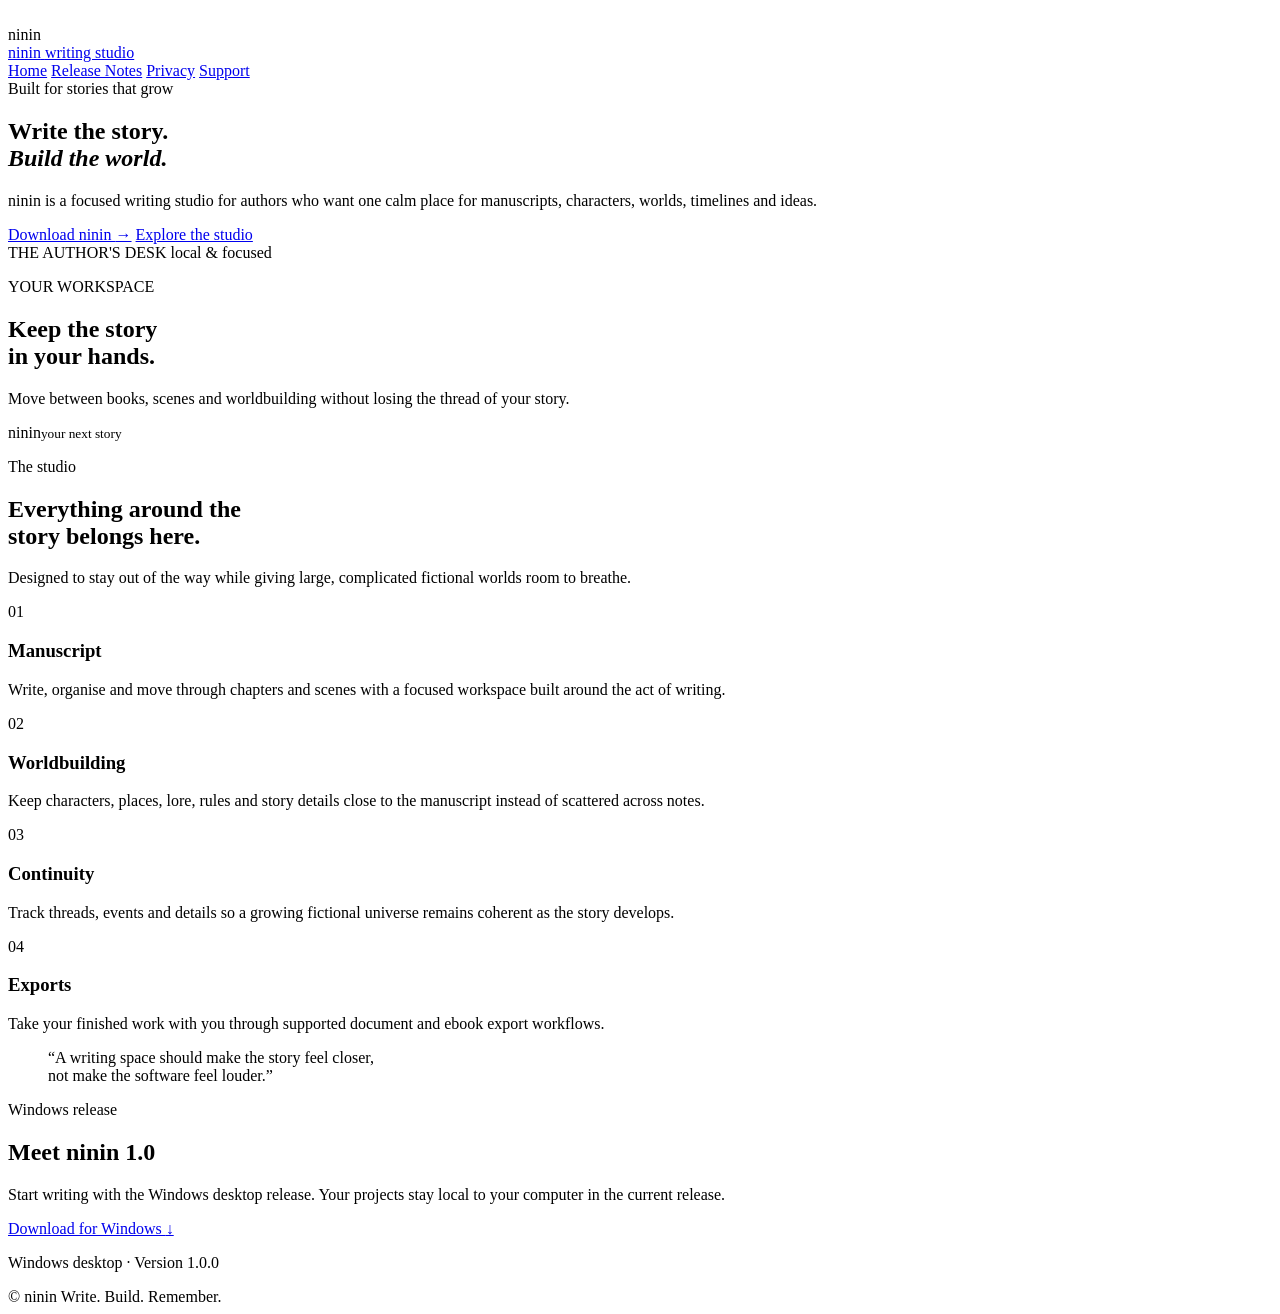
==== index.html @ 8d3096bc "Add files via upload" ====
<!doctype html>
<html lang="en">
<head>
<meta charset="utf-8">
<meta name="viewport" content="width=device-width, initial-scale=1">
<meta name="description" content="ninin — a writing studio for authors, stories and fictional worlds.">
<title>ninin — writing studio</title>
<link rel="stylesheet" href="assets/style.css">

    <link rel="icon" href="data:image/svg+xml,%3Csvg xmlns='http://www.w3.org/2000/svg' viewBox='0 0 64 64'%3E%3Crect width='64' height='64' rx='14' fill='%23090909'/%3E%3Ctext x='32' y='45' text-anchor='middle' font-family='Arial,sans-serif' font-size='34' font-weight='900' fill='%23d6b36a'%3En%3C/text%3E%3C/svg%3E">

</head>
<body>

    <!-- ninin liquid-water opening -->
    <div id="ninin-intro" class="ninin-intro" aria-label="ninin">
      <svg class="ninin-water-filter" width="0" height="0" aria-hidden="true">
        <defs>
          <filter id="ninin-water-distort" x="-20%" y="-30%" width="140%" height="160%">
            <feTurbulence
              type="fractalNoise"
              baseFrequency="0.012 0.055"
              numOctaves="2"
              seed="7"
              result="noise">
              <animate
                attributeName="baseFrequency"
                values="0.012 0.055;0.028 0.035;0.012 0.055"
                dur="2.8s"
                repeatCount="indefinite"/>
            </feTurbulence>
            <feDisplacementMap
              in="SourceGraphic"
              in2="noise"
              scale="10"
              xChannelSelector="R"
              yChannelSelector="G">
              <animate
                attributeName="scale"
                values="7;16;8;13;7"
                dur="2.8s"
                repeatCount="indefinite"/>
            </feDisplacementMap>
          </filter>
        </defs>
      </svg>

      <div class="ninin-water-logo">
        <div class="water-ripple ripple-one"></div>
        <div class="water-ripple ripple-two"></div>
        <div class="water-ripple ripple-three"></div>

        <span class="bubble bubble-a"></span>
        <span class="bubble bubble-b"></span>
        <span class="bubble bubble-c"></span>
        <span class="bubble bubble-d"></span>
        <span class="bubble bubble-e"></span>

        <span class="ninin-word">ninin</span>
        <span class="ninin-liquid-highlight"></span>
      </div>
    </div>

<header class="site-header">
  <a class="brand" href="index.html" aria-label="ninin home">
    <span class="brand-mark">ninin</span>
    <span class="brand-sub">writing studio</span>
  </a>
  <nav>
    <a href="index.html" class="active">Home</a>
    <a href="release-notes.html">Release Notes</a>
    <a href="privacy.html">Privacy</a>
    <a href="support.html">Support</a>
  </nav>
</header>

<main>
<section class="hero reveal">
  <div class="eyebrow"><span></span> Built for stories that grow</div>
  <h1>Write the story.<br><em>Build the world.</em></h1>
  <p class="hero-copy">ninin is a focused writing studio for authors who want one calm place for manuscripts, characters, worlds, timelines and ideas.</p>
  <div class="hero-actions">
    <a class="button primary" href="#download">Download ninin <span>→</span></a>
    <a class="text-link" href="#features">Explore the studio</a>
  </div>
</section>

<section class="desk-wrap reveal" id="studio">
  <div class="desk-card">
    <div class="desk-top">
      <span class="desk-label">THE AUTHOR'S DESK</span>
      <span class="desk-status"><i></i> local & focused</span>
    </div>
    <div class="desk-content">
      <div>
        <p class="mini">YOUR WORKSPACE</p>
        <h2>Keep the story<br><span>in your hands.</span></h2>
        <p>Move between books, scenes and worldbuilding without losing the thread of your story.</p>
      </div>
      <div class="book-stack" aria-hidden="true">
        <div class="book book-back"></div>
        <div class="book book-mid"></div>
        <div class="book book-front"><span>ninin</span><small>your next story</small></div>
      </div>
    </div>
  </div>
</section>

<section class="section reveal" id="features">
  <div class="section-heading">
    <div>
      <p class="eyebrow"><span></span> The studio</p>
      <h2>Everything around the<br>story belongs here.</h2>
    </div>
    <p>Designed to stay out of the way while giving large, complicated fictional worlds room to breathe.</p>
  </div>

  <div class="feature-grid">
    <article class="feature-card">
      <div class="feature-icon">01</div>
      <h3>Manuscript</h3>
      <p>Write, organise and move through chapters and scenes with a focused workspace built around the act of writing.</p>
    </article>
    <article class="feature-card">
      <div class="feature-icon">02</div>
      <h3>Worldbuilding</h3>
      <p>Keep characters, places, lore, rules and story details close to the manuscript instead of scattered across notes.</p>
    </article>
    <article class="feature-card">
      <div class="feature-icon">03</div>
      <h3>Continuity</h3>
      <p>Track threads, events and details so a growing fictional universe remains coherent as the story develops.</p>
    </article>
    <article class="feature-card">
      <div class="feature-icon">04</div>
      <h3>Exports</h3>
      <p>Take your finished work with you through supported document and ebook export workflows.</p>
    </article>
  </div>
</section>

<section class="quote reveal">
  <div class="quote-line"></div>
  <blockquote>“A writing space should make the story feel closer,<br>not make the software feel louder.”</blockquote>
</section>

<section class="download reveal" id="download">
  <div>
    <p class="eyebrow"><span></span> Windows release</p>
    <h2>Meet ninin 1.0</h2>
    <p>Start writing with the Windows desktop release. Your projects stay local to your computer in the current release.</p>
  </div>
  <div class="download-box">
    <a class="button primary" href="downloads/ninin Setup 1.0.0.exe">Download for Windows <span>↓</span></a>
    <p>Windows desktop · Version 1.0.0</p>
  </div>
</section>
</main>

<footer class="site-footer">
  <span>© ninin</span>
  <span>Write. Build. Remember.</span>
</footer>
<script>
const observer = new IntersectionObserver((entries) => {
  entries.forEach(entry => {
    if (entry.isIntersecting) {
      entry.target.classList.add('visible');
      observer.unobserve(entry.target);
    }
  });
}, { threshold: 0.12 });
document.querySelectorAll('.reveal').forEach(el => observer.observe(el));
</script>

<script>
(() => {
  const intro = document.getElementById('ninin-intro');
  if (!intro) return;

  const finishIntro = () => {
    intro.classList.add('is-fading');
    window.setTimeout(() => {
      intro.remove();
      document.documentElement.classList.remove('ninin-intro-active');
    }, 900);
  };

  document.documentElement.classList.add('ninin-intro-active');

  // Give the logo time to form, ripple and breathe before fading into the site.
  window.setTimeout(finishIntro, 5600);

  // Keep the opening accessible if the user has requested reduced motion.
  if (window.matchMedia('(prefers-reduced-motion: reduce)').matches) {
    window.setTimeout(finishIntro, 2200);
  }
})();
</script>

</body>
</html>
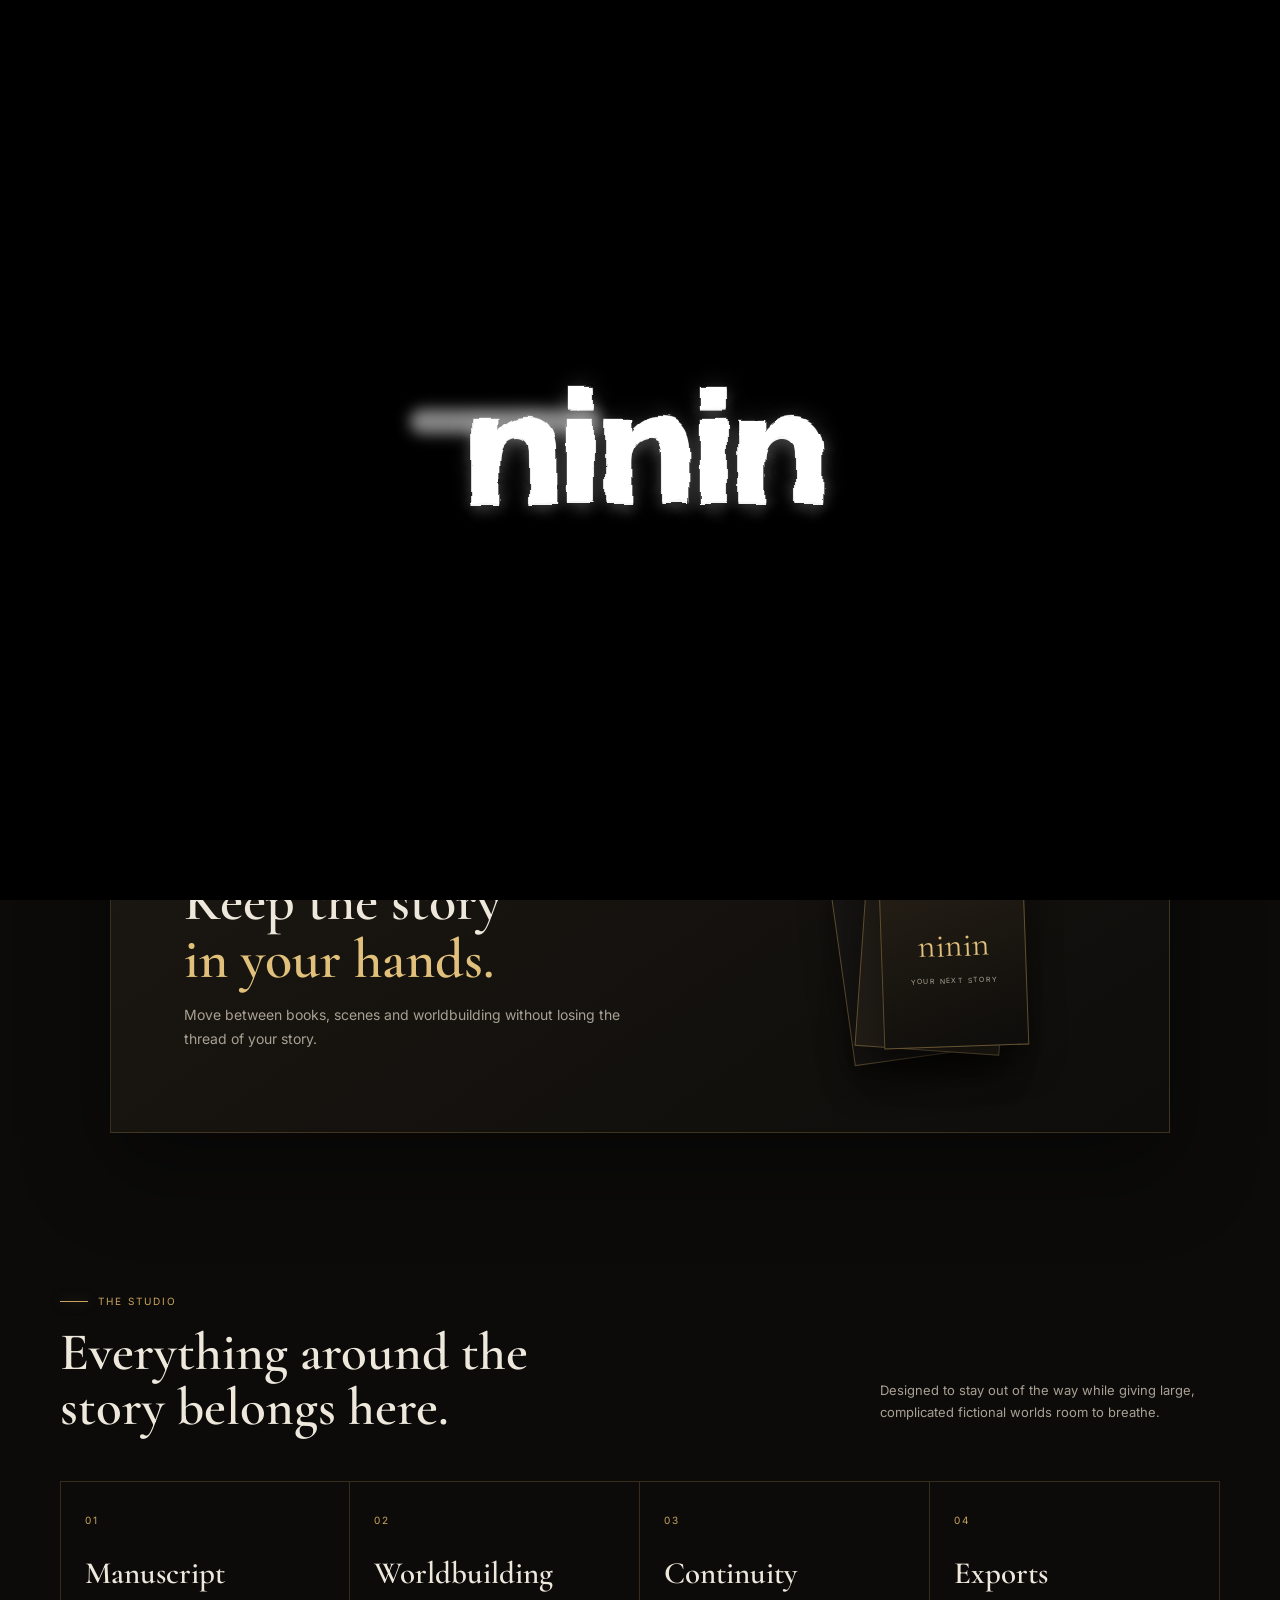
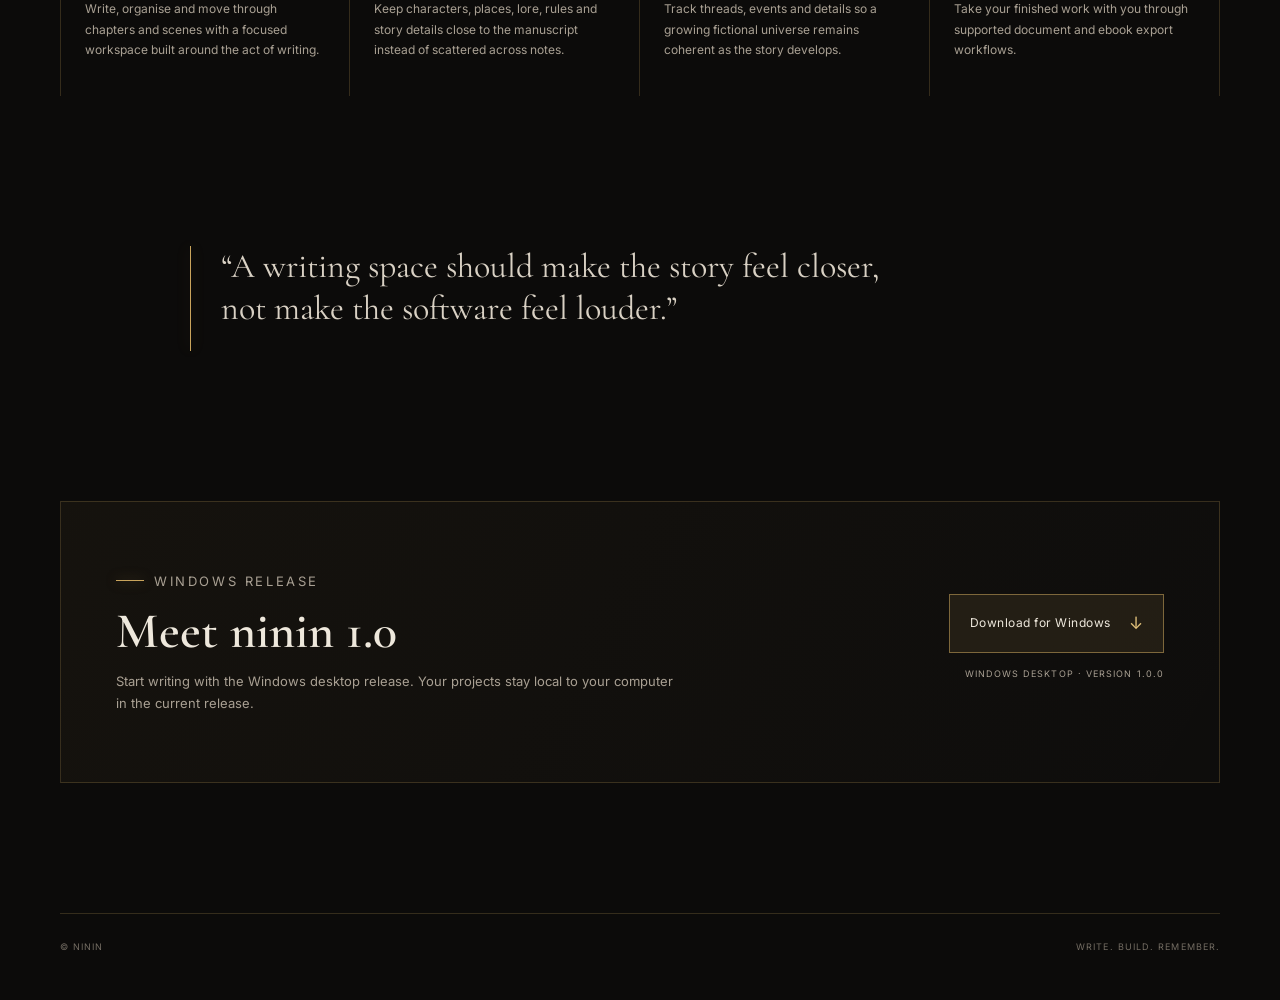
==== commit 6c32ab39: "Update navigation links in index.html" ====
--- a/index.html
+++ b/index.html
@@ -66,12 +66,13 @@
     <span class="brand-mark">ninin</span>
     <span class="brand-sub">writing studio</span>
   </a>
-  <nav>
-    <a href="index.html" class="active">Home</a>
-    <a href="release-notes.html">Release Notes</a>
-    <a href="privacy.html">Privacy</a>
-    <a href="support.html">Support</a>
-  </nav>
+<nav>
+  <a href="index.html">Home</a>
+  <a href="release-notes.html">Release Notes</a>
+  <a href="installation.html">Installation</a>
+  <a href="privacy.html">Privacy</a>
+  <a href="support.html">Support</a>
+</nav>
 </header>
 
 <main>
@@ -199,4 +200,4 @@
 </script>
 
 </body>
-</html>+</html>
--- a/assets/style.css
+++ b/assets/style.css
@@ -0,0 +1,249 @@
+@import url('https://fonts.googleapis.com/css2?family=Cormorant+Garamond:wght@500;600;700&family=Inter:wght@400;500;600&display=swap');
+:root{--bg:#0c0b0a;--panel:#151310;--panel2:#191714;--text:#eee8dc;--muted:#a9a093;--gold:#c9a45c;--gold2:#e0c07a;--line:rgba(201,164,92,.22);--max:1160px}
+*{box-sizing:border-box}html{scroll-behavior:smooth}body{margin:0;background:radial-gradient(circle at 50% -10%,rgba(201,164,92,.09),transparent 38%),var(--bg);color:var(--text);font-family:Inter,system-ui,sans-serif;line-height:1.7;overflow-x:hidden}
+body:before{content:"";position:fixed;inset:0;pointer-events:none;background:linear-gradient(rgba(255,255,255,.012) 1px,transparent 1px);background-size:100% 5px;opacity:.18}
+.ambient{position:fixed;border-radius:50%;filter:blur(70px);opacity:.12;pointer-events:none;animation:drift 10s ease-in-out infinite alternate}.ambient-one{width:260px;height:260px;top:18%;left:-100px;background:#c9a45c}.ambient-two{width:300px;height:300px;right:-140px;bottom:10%;background:#8b6b35;animation-delay:-4s}
+.site-header{width:min(var(--max),calc(100% - 48px));margin:auto;padding:28px 0 20px;display:flex;align-items:center;justify-content:space-between;position:relative;z-index:2}.brand{display:flex;align-items:baseline;gap:10px;text-decoration:none;color:var(--text)}.brand-mark{font-family:"Cormorant Garamond",serif;font-size:34px;letter-spacing:-1px}.brand-sub{font-size:10px;letter-spacing:.18em;text-transform:uppercase;color:var(--gold)}nav{display:flex;gap:28px}nav a{color:var(--muted);text-decoration:none;font-size:12px;transition:color .25s ease,transform .25s ease}nav a:hover,nav a.active{color:var(--gold2);transform:translateY(-1px)}
+main{position:relative;z-index:1}.hero{width:min(900px,calc(100% - 48px));margin:100px auto 90px}.eyebrow{display:flex;align-items:center;gap:10px;color:var(--gold);font-size:10px;letter-spacing:.2em;text-transform:uppercase}.eyebrow span{width:28px;height:1px;background:var(--gold);display:inline-block;box-shadow:0 0 12px rgba(201,164,92,.5)}
+h1,h2,h3{font-family:"Cormorant Garamond",Georgia,serif;font-weight:600;line-height:1.05}h1{font-size:clamp(62px,9vw,112px);letter-spacing:-.045em;margin:22px 0}h1 em{color:var(--gold2);font-style:normal}.hero-copy{max-width:620px;color:var(--muted);font-size:16px}.hero-actions{display:flex;align-items:center;gap:28px;margin-top:34px}.button{display:inline-flex;align-items:center;gap:18px;text-decoration:none;border:1px solid var(--line);padding:14px 20px;color:var(--text);font-size:12px;letter-spacing:.04em;transition:transform .3s ease,box-shadow .3s ease,border-color .3s ease,background .3s ease}.button.primary{background:rgba(201,164,92,.1);border-color:rgba(201,164,92,.55)}.button:hover{transform:translateY(-3px);box-shadow:0 12px 35px rgba(0,0,0,.35),0 0 24px rgba(201,164,92,.12);border-color:var(--gold2)}.button span{font-size:17px;color:var(--gold2)}.text-link{font-size:12px;color:var(--muted);text-decoration:none;border-bottom:1px solid var(--line);padding-bottom:3px;transition:color .2s}.text-link:hover{color:var(--gold2)}
+.desk-wrap{width:min(1060px,calc(100% - 48px));margin:0 auto 150px;perspective:1000px}.desk-card{background:linear-gradient(145deg,rgba(29,25,19,.96),rgba(14,13,11,.98));border:1px solid var(--line);box-shadow:0 35px 80px rgba(0,0,0,.4);padding:28px;transition:transform .7s cubic-bezier(.2,.8,.2,1),box-shadow .7s}.desk-card:hover{transform:translateY(-9px) rotateX(1deg) rotateY(-1deg);box-shadow:0 48px 100px rgba(0,0,0,.5),0 0 40px rgba(201,164,92,.07)}.desk-top{display:flex;justify-content:space-between;font-size:9px;letter-spacing:.18em;color:var(--muted)}.desk-status{color:var(--gold)}.desk-status i{display:inline-block;width:5px;height:5px;border-radius:50%;background:var(--gold);margin-right:7px;box-shadow:0 0 10px var(--gold);animation:pulse 2s infinite}.desk-content{min-height:320px;display:flex;justify-content:space-between;align-items:center;padding:55px 45px 35px}.mini{font-size:9px;letter-spacing:.2em;color:var(--gold);margin:0}.desk-content h2{font-size:56px;margin:14px 0}.desk-content h2 span{color:var(--gold2)}.desk-content p:not(.mini){max-width:470px;color:var(--muted);font-size:14px}.book-stack{width:250px;height:210px;position:relative;margin-right:45px}.book{position:absolute;width:145px;height:190px;right:25px;top:8px;border:1px solid rgba(201,164,92,.4);box-shadow:0 20px 35px rgba(0,0,0,.4)}.book-back{right:65px;top:18px;transform:rotate(-8deg);background:#171513}.book-mid{right:45px;top:12px;transform:rotate(4deg);background:#211c16}.book-front{background:linear-gradient(160deg,#272016,#0e0d0b);display:flex;flex-direction:column;align-items:center;justify-content:center;transform:rotate(-2deg);animation:bookfloat 5s ease-in-out infinite}.book-front span{font-family:"Cormorant Garamond",serif;font-size:34px;color:var(--gold2)}.book-front small{font-size:7px;letter-spacing:.2em;text-transform:uppercase;color:var(--muted)}
+.section{width:min(var(--max),calc(100% - 48px));margin:0 auto 150px}.section-heading{display:flex;justify-content:space-between;gap:60px;align-items:end;margin-bottom:45px}.section-heading h2{font-size:53px;margin:15px 0 0}.section-heading>p{max-width:340px;color:var(--muted);font-size:13px}.feature-grid{display:grid;grid-template-columns:repeat(4,1fr);border-top:1px solid var(--line)}.feature-card{padding:30px 24px 35px;border-right:1px solid var(--line);transition:transform .35s ease,background .35s ease,box-shadow .35s ease}.feature-card:first-child{border-left:1px solid var(--line)}.feature-card:hover{transform:translateY(-7px);background:rgba(201,164,92,.035);box-shadow:inset 0 1px rgba(224,192,122,.25)}.feature-icon{font-size:10px;color:var(--gold);letter-spacing:.16em}.feature-card h3{font-size:31px;margin:28px 0 10px}.feature-card p{font-size:12px;color:var(--muted);margin:0}
+.quote{width:min(900px,calc(100% - 48px));margin:0 auto 150px;display:flex;gap:30px;align-items:flex-start}.quote-line{width:1px;height:105px;background:var(--gold);box-shadow:0 0 15px rgba(201,164,92,.3)}blockquote{font-family:"Cormorant Garamond",serif;font-size:34px;color:#d9d1c4;margin:0;line-height:1.25}
+.download{width:min(var(--max),calc(100% - 48px));margin:0 auto 130px;padding:55px;border:1px solid var(--line);background:linear-gradient(120deg,rgba(201,164,92,.05),rgba(255,255,255,.01));display:flex;justify-content:space-between;align-items:center;gap:40px}.download h2{font-size:50px;margin:10px 0}.download p{color:var(--muted);max-width:560px;font-size:13px}.download-box{text-align:right}.download-box>p{font-size:9px;letter-spacing:.12em;text-transform:uppercase;margin-top:13px}.site-footer{width:min(var(--max),calc(100% - 48px));margin:auto;padding:25px 0 45px;border-top:1px solid var(--line);display:flex;justify-content:space-between;color:#746d63;font-size:9px;letter-spacing:.12em;text-transform:uppercase}
+.page{width:min(820px,calc(100% - 48px));margin:100px auto 150px}.page h1{font-size:80px;margin:20px 0}.lead{font-family:"Cormorant Garamond",serif;font-size:28px;color:#d5ccbd;max-width:700px}.release-card{border-top:1px solid var(--line);padding:30px 0;margin-top:35px}.release-card h2{font-size:34px;margin:0 0 12px}.release-card p,.release-card li{color:var(--muted);font-size:14px}.release-card li{margin:8px 0}.small-note{color:#716b62;font-size:11px;margin-top:50px}
+.reveal{opacity:0;transform:translateY(28px);transition:opacity .9s ease,transform .9s cubic-bezier(.2,.7,.2,1)}.reveal.visible{opacity:1;transform:none}
+@keyframes drift{from{transform:translate3d(0,0,0)}to{transform:translate3d(35px,-25px,0)}}@keyframes pulse{0%,100%{opacity:.45;transform:scale(.85)}50%{opacity:1;transform:scale(1.2)}}@keyframes bookfloat{0%,100%{transform:translateY(0) rotate(-2deg)}50%{transform:translateY(-8px) rotate(-2deg)}}
+@media(max-width:800px){.site-header{width:calc(100% - 30px);padding-top:20px;align-items:flex-start}.brand-sub{display:none}nav{gap:13px;flex-wrap:wrap;justify-content:flex-end}.hero,.desk-wrap,.section,.quote,.download,.page,.site-footer{width:calc(100% - 30px)}.hero{margin-top:70px}h1{font-size:62px}.desk-content{padding:35px 20px;min-height:0}.desk-content h2{font-size:43px}.book-stack{transform:scale(.75);margin-right:-20px}.feature-grid{grid-template-columns:1fr 1fr}.feature-card:nth-child(2){border-right:0}.feature-card:nth-child(3),.feature-card:nth-child(4){border-top:1px solid var(--line)}.section-heading,.download{flex-direction:column;align-items:flex-start}.download{padding:35px}.download-box{text-align:left}.page h1{font-size:62px}.quote blockquote{font-size:28px}}
+@media(max-width:520px){nav{font-size:10px;gap:9px}.hero-actions{flex-direction:column;align-items:flex-start}.desk-content{display:block}.book-stack{margin:25px auto 0}.feature-grid{grid-template-columns:1fr}.feature-card{border-right:1px solid var(--line)!important;border-left:1px solid var(--line)!important}.feature-card+ .feature-card{border-top:1px solid var(--line)}.quote{gap:18px}.quote blockquote{font-size:24px}.site-footer{flex-direction:column;gap:8px}}
+@media(prefers-reduced-motion:reduce){*,*::before,*::after{animation:none!important;scroll-behavior:auto!important;transition:none!important}.reveal{opacity:1;transform:none}}
+
+
+
+
+/* =========================================================
+   ninin opening logo — visible liquid / water treatment
+   ========================================================= */
+html.ninin-intro-active,
+html.ninin-intro-active body {
+  overflow: hidden;
+}
+
+.ninin-intro {
+  position: fixed;
+  inset: 0;
+  z-index: 99999;
+  display: grid;
+  place-items: center;
+  background: #000;
+  opacity: 1;
+  visibility: visible;
+  pointer-events: auto;
+  transition: opacity 1.25s cubic-bezier(.4,0,.2,1), visibility 1.25s;
+}
+
+.ninin-intro.is-fading {
+  opacity: 0;
+  visibility: hidden;
+  pointer-events: none;
+}
+
+.ninin-water-filter {
+  position: absolute;
+  width: 0;
+  height: 0;
+}
+
+.ninin-water-logo {
+  position: relative;
+  width: min(62vw, 640px);
+  min-width: 300px;
+  aspect-ratio: 2.35 / 1;
+  display: grid;
+  place-items: center;
+  isolation: isolate;
+  animation: ninin-water-float 3.1s ease-in-out infinite;
+}
+
+/*
+  The word itself now continuously bends and flows.
+  The SVG displacement filter creates actual irregular water-like
+  movement rather than relying only on a scale animation.
+*/
+.ninin-word {
+  position: relative;
+  z-index: 5;
+  display: block;
+  color: #fff;
+  font-family:
+    "Trebuchet MS",
+    "Arial Rounded MT Bold",
+    system-ui,
+    sans-serif;
+  font-size: clamp(5rem, 13vw, 9.5rem);
+  font-weight: 900;
+  letter-spacing: -0.09em;
+  line-height: .76;
+  transform-origin: 50% 60%;
+  -webkit-text-stroke: 1px rgba(255,255,255,.35);
+  text-shadow:
+    0 2px 0 rgba(255,255,255,.95),
+    0 7px 15px rgba(255,255,255,.20),
+    0 0 24px rgba(255,255,255,.14);
+  filter: url(#ninin-water-distort);
+  animation:
+    ninin-word-wave 2.2s ease-in-out infinite,
+    ninin-word-breathe 1.65s ease-in-out infinite;
+}
+
+/* A moving wet highlight travels across the letters. */
+.ninin-liquid-highlight {
+  position: absolute;
+  z-index: 7;
+  left: 14%;
+  top: 35%;
+  width: 30%;
+  height: 9%;
+  border-radius: 999px;
+  background: rgba(255,255,255,.72);
+  filter: blur(7px);
+  mix-blend-mode: screen;
+  opacity: .72;
+  pointer-events: none;
+  animation: ninin-highlight-sweep 2.4s ease-in-out infinite;
+}
+
+/* Expanding rings make the water effect visible even around the word. */
+.water-ripple {
+  position: absolute;
+  left: 50%;
+  top: 57%;
+  width: 48%;
+  height: 22%;
+  border: 2px solid rgba(255,255,255,.16);
+  border-radius: 50%;
+  transform: translate(-50%, -50%) scale(.55);
+  opacity: 0;
+  filter: blur(.2px);
+  pointer-events: none;
+}
+
+.ripple-one   { animation: ninin-ripple 2.6s ease-out .15s infinite; }
+.ripple-two   { animation: ninin-ripple 2.6s ease-out .85s infinite; }
+.ripple-three { animation: ninin-ripple 2.6s ease-out 1.55s infinite; }
+
+.bubble {
+  position: absolute;
+  z-index: 8;
+  display: block;
+  width: clamp(15px, 2.3vw, 28px);
+  aspect-ratio: 1;
+  border-radius: 50%;
+  background:
+    radial-gradient(circle at 29% 25%,
+      rgba(255,255,255,1) 0 10%,
+      rgba(255,255,255,.72) 16%,
+      rgba(255,255,255,.16) 48%,
+      rgba(255,255,255,.03) 74%);
+  border: 1px solid rgba(255,255,255,.22);
+  box-shadow:
+    inset -3px -4px 7px rgba(255,255,255,.12),
+    0 2px 14px rgba(255,255,255,.14);
+  opacity: 0;
+  pointer-events: none;
+}
+
+.bubble-a { left: 19%; top: 54%; animation: ninin-bubble-a 2.7s ease-out infinite; }
+.bubble-b { left: 34%; top: 51%; animation: ninin-bubble-b 3.0s ease-out .4s infinite; }
+.bubble-c { left: 55%; top: 51%; width: 18px; animation: ninin-bubble-c 2.5s ease-out .8s infinite; }
+.bubble-d { left: 68%; top: 55%; width: 13px; animation: ninin-bubble-d 2.8s ease-out 1.15s infinite; }
+.bubble-e { left: 47%; top: 58%; width: 11px; animation: ninin-bubble-e 2.35s ease-out 1.45s infinite; }
+
+@keyframes ninin-water-float {
+  0%, 100% { transform: translateY(0) scale(1); }
+  50% { transform: translateY(-6px) scale(1.018, .987); }
+}
+
+@keyframes ninin-word-wave {
+  0%, 100% { transform: rotate(-.6deg) skewX(-1deg) scaleX(1); }
+  25% { transform: rotate(.25deg) skewX(1.7deg) scaleX(1.018); }
+  50% { transform: rotate(-.2deg) skewX(-1.5deg) scaleX(.985); }
+  75% { transform: rotate(.45deg) skewX(1.2deg) scaleX(1.012); }
+}
+
+@keyframes ninin-word-breathe {
+  0%, 100% { transform-origin: 50% 58%; }
+  50% { transform-origin: 48% 62%; }
+}
+
+@keyframes ninin-highlight-sweep {
+  0%   { transform: translateX(-18%) scaleX(.65); opacity: .25; }
+  45%  { opacity: .78; }
+  100% { transform: translateX(220%) scaleX(1.2); opacity: 0; }
+}
+
+@keyframes ninin-ripple {
+  0% {
+    transform: translate(-50%, -50%) scale(.48);
+    opacity: 0;
+  }
+  18% { opacity: .30; }
+  100% {
+    transform: translate(-50%, -50%) scale(1.45);
+    opacity: 0;
+  }
+}
+
+@keyframes ninin-bubble-a {
+  0% { transform: translate(0, 14px) scale(.25); opacity: 0; }
+  15% { opacity: .92; }
+  100% { transform: translate(-22px, -125px) scale(1.12); opacity: 0; }
+}
+
+@keyframes ninin-bubble-b {
+  0% { transform: translate(0, 13px) scale(.22); opacity: 0; }
+  17% { opacity: .82; }
+  100% { transform: translate(17px, -145px) scale(.96); opacity: 0; }
+}
+
+@keyframes ninin-bubble-c {
+  0% { transform: translate(0, 12px) scale(.22); opacity: 0; }
+  19% { opacity: .78; }
+  100% { transform: translate(20px, -98px) scale(1); opacity: 0; }
+}
+
+@keyframes ninin-bubble-d {
+  0% { transform: translate(0, 10px) scale(.2); opacity: 0; }
+  20% { opacity: .72; }
+  100% { transform: translate(-16px, -108px) scale(.88); opacity: 0; }
+}
+
+@keyframes ninin-bubble-e {
+  0% { transform: translate(0, 8px) scale(.18); opacity: 0; }
+  22% { opacity: .68; }
+  100% { transform: translate(13px, -82px) scale(.78); opacity: 0; }
+}
+
+@media (max-width: 600px) {
+  .ninin-water-logo {
+    width: 84vw;
+    min-width: 0;
+  }
+
+  .ninin-word {
+    font-size: clamp(4rem, 19vw, 6.6rem);
+  }
+}
+
+@media (prefers-reduced-motion: reduce) {
+  .ninin-water-logo,
+  .ninin-word,
+  .ninin-liquid-highlight,
+  .water-ripple,
+  .bubble {
+    animation: none !important;
+  }
+
+  .ninin-intro {
+    transition-duration: .5s;
+  }
+}
